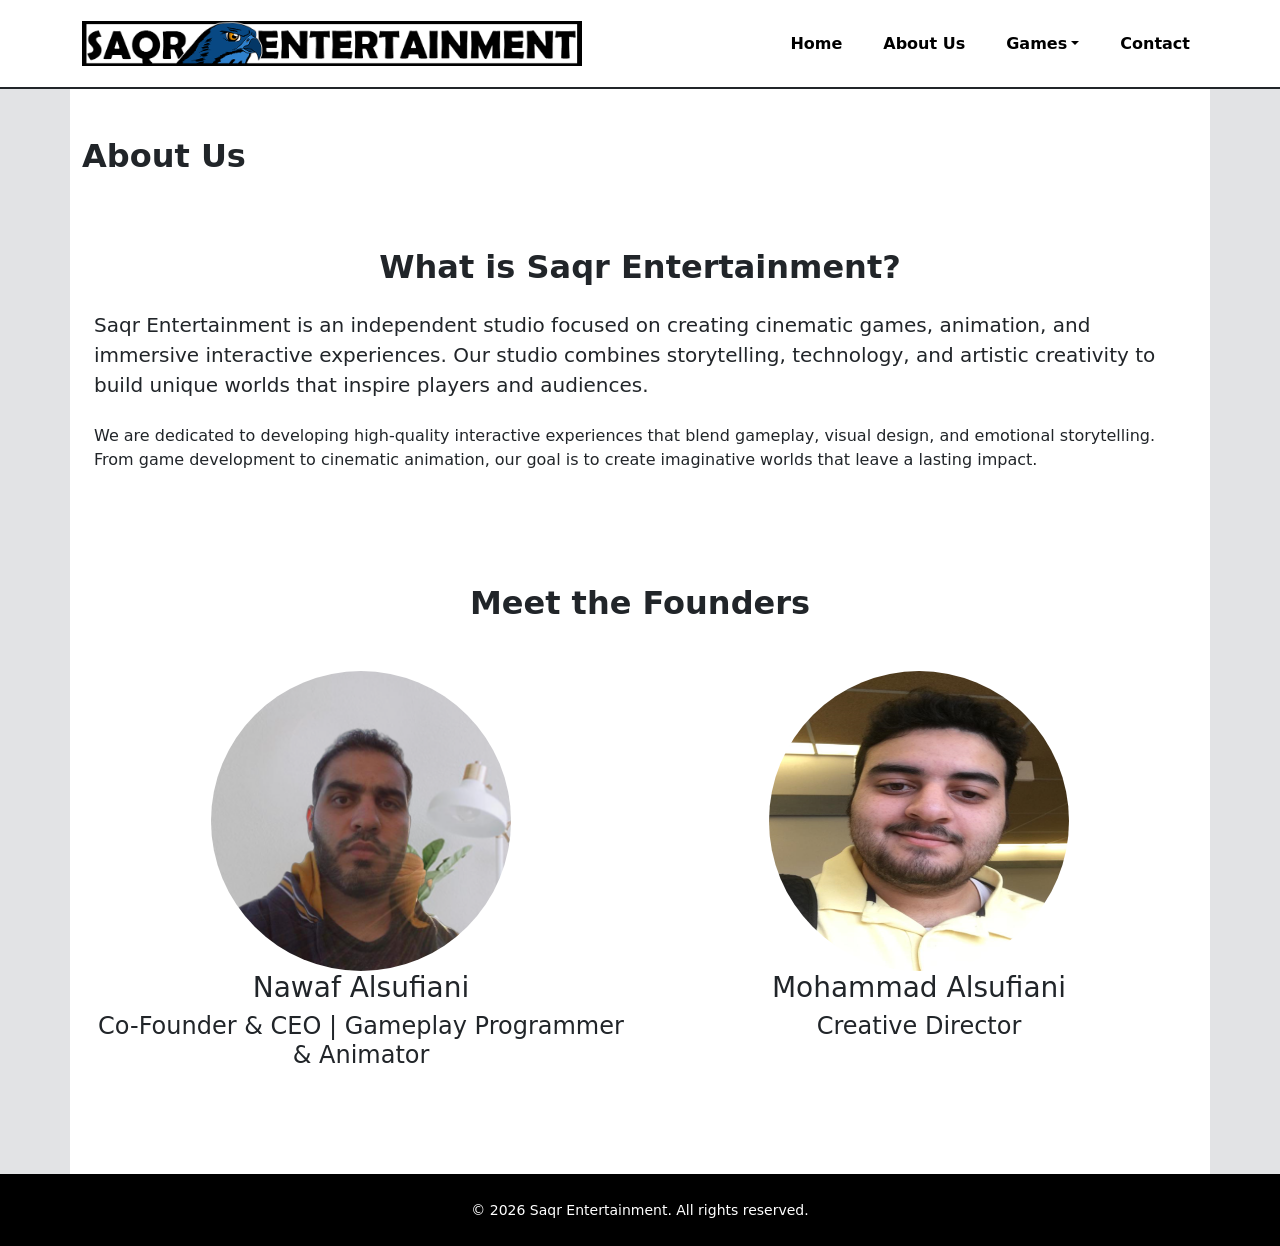
==== about.html @ d85c9a60 "bdfs" ====
<!DOCTYPE html>
<html lang="en">
<head>
   <title>Saqr Entertainment</title>
  <meta charset="utf-8">
  <meta name="viewport" content="width=device-width, initial-scale=1">

  <link href="src/bootstrap.css" rel="stylesheet">
  
  <link href="src/style.css" rel="stylesheet" >


<script src="src/jquery.js"></script>

<script src="src/bootstrap5.js"></script>

</head>

<!--  Body -->
<body class="bg-secondary-subtle">

<!--  header -->


 <div id="header"></div>



<div id="content" style="display:none;">
    <!-- page content -->


<!--  main -->
<main>

 
<section class="container bg-white py-5 ">

    <h2 class="fw-bold mb-4">
        About Us
    </h2>



<section class="container bg-white py-5 ">

    <h2 class="fw-bold mb-4 text-center">
        What is Saqr Entertainment?
    </h2>

    <p class="lead">
        Saqr Entertainment is an independent studio focused on
        creating cinematic games, animation, and immersive interactive
        experiences. Our studio combines storytelling, technology,
        and artistic creativity to build unique worlds that inspire
        players and audiences.
    </p>

    <p class="mt-4">
        We are dedicated to developing high-quality interactive
        experiences that blend gameplay, visual design, and emotional
        storytelling. From game development to cinematic animation,
        our goal is to create imaginative worlds that leave a lasting
        impact.
    </p>

</section>


<section class="container bg-white py-5 ">

    <h2 class="fw-bold mb-5 text-center">
        Meet the Founders
    </h2>

    <div class="row">


        <div class="col-md-6 text-center">
		<img src="images/nawafAlsufiani.png" class="rounded-circle" alt="Cinque Terre" width="300" height="300"> 
            <h3>Nawaf Alsufiani</h3>

            <h4>Co-Founder & CEO | Gameplay Programmer & Animator
            </h4>
        </div>

        
		
		<div class="col-md-6 text-center">
		<img src="images/mohammad.PNG" class="rounded-circle" alt="Cinque Terre" width="300" height="300"> 
            <h3>Mohammad Alsufiani</h3>

            <h4>
               Creative Director
			   </h4>
        </div>

    </div>

</section>



</section>
	
  </section>

</main>

</div>
<!--  footer -->
<div id="footer"></div>


<script>
$(document).ready(function () {

    $("#header").load("header.html", function () {

        $("#footer").load("footer.html", function () {

            $("#content").show();

        });

    });

});
</script>

</body>


</html>
---- src/style.css ----
/* Navigation Links */
.nav-link {
    color: black;
    font-weight: bold;
    margin-left: 25px;
    padding: 8px 12px;
    border-radius: 5px;
    transition: 0.3s;
}

/* Hover and Focus */
.nav-link:hover,
.nav-link:focus {
    color: white !important;
    background-color: black;
    outline: none;
}

/* Current Page */
.nav-link.active {
    color: white !important;
    background-color: black;
}

/* Remove Bootstrap Blue Outline */
.navbar-toggler:focus {
    box-shadow: none;
}
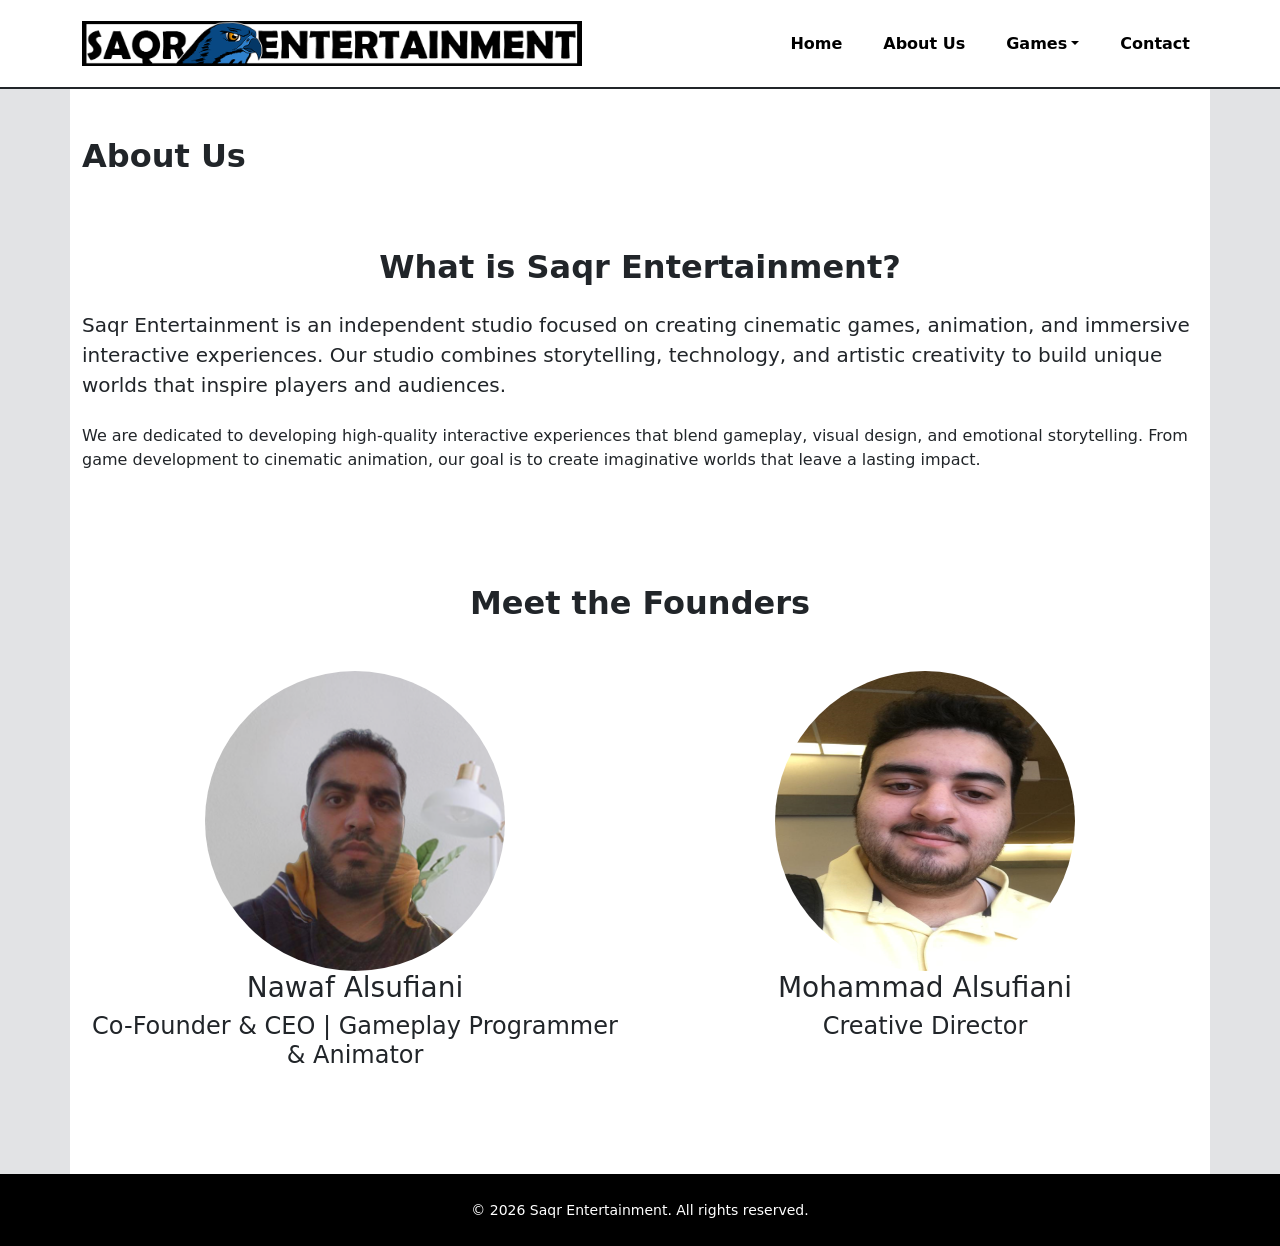
==== commit b1490792: "hrtds" ====
--- a/about.html
+++ b/about.html
@@ -1,134 +1,98 @@
 <!DOCTYPE html>
 <html lang="en">
 <head>
-   <title>Saqr Entertainment</title>
-  <meta charset="utf-8">
-  <meta name="viewport" content="width=device-width, initial-scale=1">
+    <title>Saqr Entertainment</title>
+    <meta charset="utf-8">
+    <meta name="viewport" content="width=device-width, initial-scale=1">
 
-  <link href="src/bootstrap.css" rel="stylesheet">
-  
-  <link href="src/style.css" rel="stylesheet" >
+    <link href="src/bootstrap.css" rel="stylesheet">
+    <link href="src/style.css" rel="stylesheet">
 
-
-<script src="src/jquery.js"></script>
-
-<script src="src/bootstrap5.js"></script>
-
+    <script src="src/jquery.js"></script>
+    <script src="src/bootstrap5.js"></script>
 </head>
 
-<!--  Body -->
 <body class="bg-secondary-subtle">
 
-<!--  header -->
+    <div id="header"></div>
 
+    <div id="content" style="display:none;">
 
- <div id="header"></div>
+        <main>
 
+            <section class="container bg-white py-5">
 
+                <h2 class="fw-bold mb-4">About Us</h2>
 
-<div id="content" style="display:none;">
-    <!-- page content -->
+                <div class="py-5">
+                    <h2 class="fw-bold mb-4 text-center">
+                        What is Saqr Entertainment?
+                    </h2>
 
+                    <p class="lead">
+                        Saqr Entertainment is an independent studio focused on
+                        creating cinematic games, animation, and immersive interactive
+                        experiences. Our studio combines storytelling, technology,
+                        and artistic creativity to build unique worlds that inspire
+                        players and audiences.
+                    </p>
 
-<!--  main -->
-<main>
+                    <p class="mt-4">
+                        We are dedicated to developing high-quality interactive
+                        experiences that blend gameplay, visual design, and emotional
+                        storytelling. From game development to cinematic animation,
+                        our goal is to create imaginative worlds that leave a lasting
+                        impact.
+                    </p>
+                </div>
 
- 
-<section class="container bg-white py-5 ">
+                <div class="py-5">
+                    <h2 class="fw-bold mb-5 text-center">
+                        Meet the Founders
+                    </h2>
 
-    <h2 class="fw-bold mb-4">
-        About Us
-    </h2>
+                    <div class="row">
+                        <div class="col-md-6 text-center">
+                            <img src="images/nawafAlsufiani.png"
+                                 class="rounded-circle"
+                                 alt="Nawaf Alsufiani"
+                                 width="300"
+                                 height="300">
 
+                            <h3>Nawaf Alsufiani</h3>
+                            <h4>Co-Founder & CEO | Gameplay Programmer & Animator</h4>
+                        </div>
 
+                        <div class="col-md-6 text-center">
+                            <img src="images/mohammad.PNG"
+                                 class="rounded-circle"
+                                 alt="Mohammad Alsufiani"
+                                 width="300"
+                                 height="300">
 
-<section class="container bg-white py-5 ">
+                            <h3>Mohammad Alsufiani</h3>
+                            <h4>Creative Director</h4>
+                        </div>
+                    </div>
+                </div>
 
-    <h2 class="fw-bold mb-4 text-center">
-        What is Saqr Entertainment?
-    </h2>
+            </section>
 
-    <p class="lead">
-        Saqr Entertainment is an independent studio focused on
-        creating cinematic games, animation, and immersive interactive
-        experiences. Our studio combines storytelling, technology,
-        and artistic creativity to build unique worlds that inspire
-        players and audiences.
-    </p>
-
-    <p class="mt-4">
-        We are dedicated to developing high-quality interactive
-        experiences that blend gameplay, visual design, and emotional
-        storytelling. From game development to cinematic animation,
-        our goal is to create imaginative worlds that leave a lasting
-        impact.
-    </p>
-
-</section>
-
-
-<section class="container bg-white py-5 ">
-
-    <h2 class="fw-bold mb-5 text-center">
-        Meet the Founders
-    </h2>
-
-    <div class="row">
-
-
-        <div class="col-md-6 text-center">
-		<img src="images/nawafAlsufiani.png" class="rounded-circle" alt="Cinque Terre" width="300" height="300"> 
-            <h3>Nawaf Alsufiani</h3>
-
-            <h4>Co-Founder & CEO | Gameplay Programmer & Animator
-            </h4>
-        </div>
-
-        
-		
-		<div class="col-md-6 text-center">
-		<img src="images/mohammad.PNG" class="rounded-circle" alt="Cinque Terre" width="300" height="300"> 
-            <h3>Mohammad Alsufiani</h3>
-
-            <h4>
-               Creative Director
-			   </h4>
-        </div>
+        </main>
 
     </div>
 
-</section>
+    <div id="footer"></div>
 
-
-
-</section>
-	
-  </section>
-
-</main>
-
-</div>
-<!--  footer -->
-<div id="footer"></div>
-
-
-<script>
-$(document).ready(function () {
-
-    $("#header").load("header.html", function () {
-
-        $("#footer").load("footer.html", function () {
-
-            $("#content").show();
-
+    <script>
+    $(document).ready(function () {
+        $("#header").load("header.html", function () {
+            $("#footer").load("footer.html", function () {
+                $("#content").show();
+            });
         });
-
     });
-
-});
-</script>
+    </script>
 
 </body>
-
-
 </html>
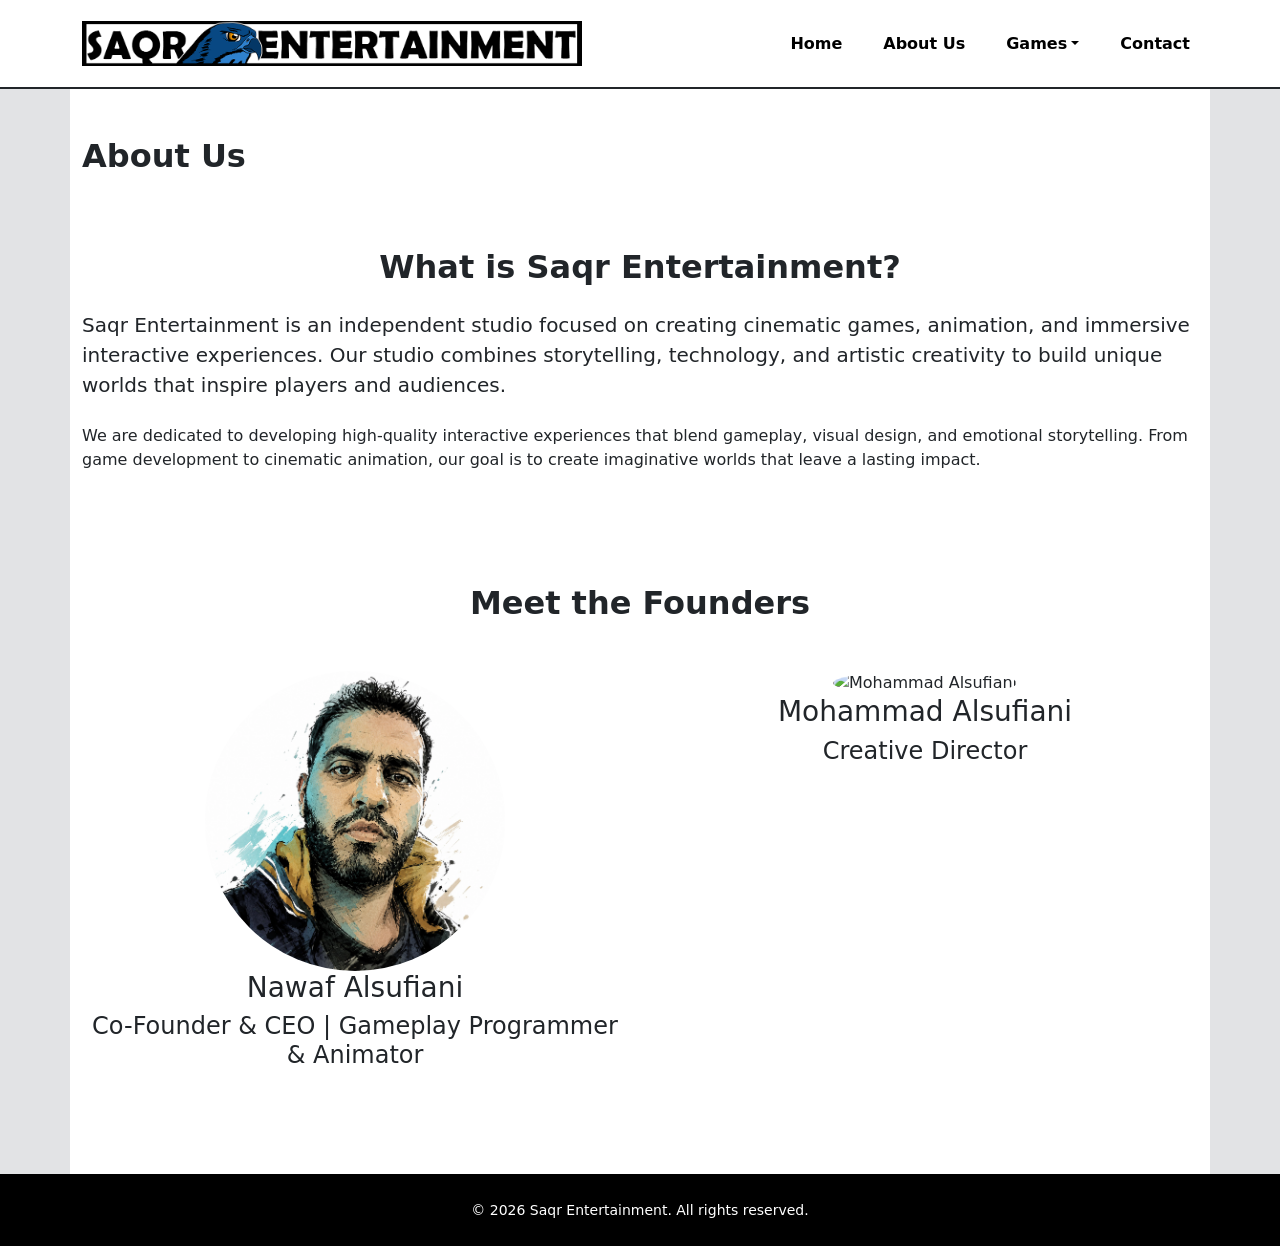
==== commit e78c2221: "jgf" ====
--- a/about.html
+++ b/about.html
@@ -53,7 +53,7 @@
 
                     <div class="row">
                         <div class="col-md-6 text-center">
-                            <img src="images/nawafAlsufiani.png"
+                            <img src="images/nawafAlsufianiProfile.png"
                                  class="rounded-circle"
                                  alt="Nawaf Alsufiani"
                                  width="300"
@@ -61,10 +61,12 @@
 
                             <h3>Nawaf Alsufiani</h3>
                             <h4>Co-Founder & CEO | Gameplay Programmer & Animator</h4>
+							
+							
                         </div>
 
                         <div class="col-md-6 text-center">
-                            <img src="images/mohammad.PNG"
+                            <img src="images/mohammadProfile.PNG"
                                  class="rounded-circle"
                                  alt="Mohammad Alsufiani"
                                  width="300"
@@ -72,6 +74,8 @@
 
                             <h3>Mohammad Alsufiani</h3>
                             <h4>Creative Director</h4>
+							
+							
                         </div>
                     </div>
                 </div>
@@ -84,15 +88,19 @@
 
     <div id="footer"></div>
 
-    <script>
-    $(document).ready(function () {
-        $("#header").load("header.html", function () {
-            $("#footer").load("footer.html", function () {
-                $("#content").show();
-            });
-        });
+ <script>
+$(function () {
+
+    $("#header").load("header.html", function () {
+
+        $("#content").show();
+
     });
-    </script>
+
+    $("#footer").load("footer.html");
+
+});
+</script>
 
 </body>
 </html>
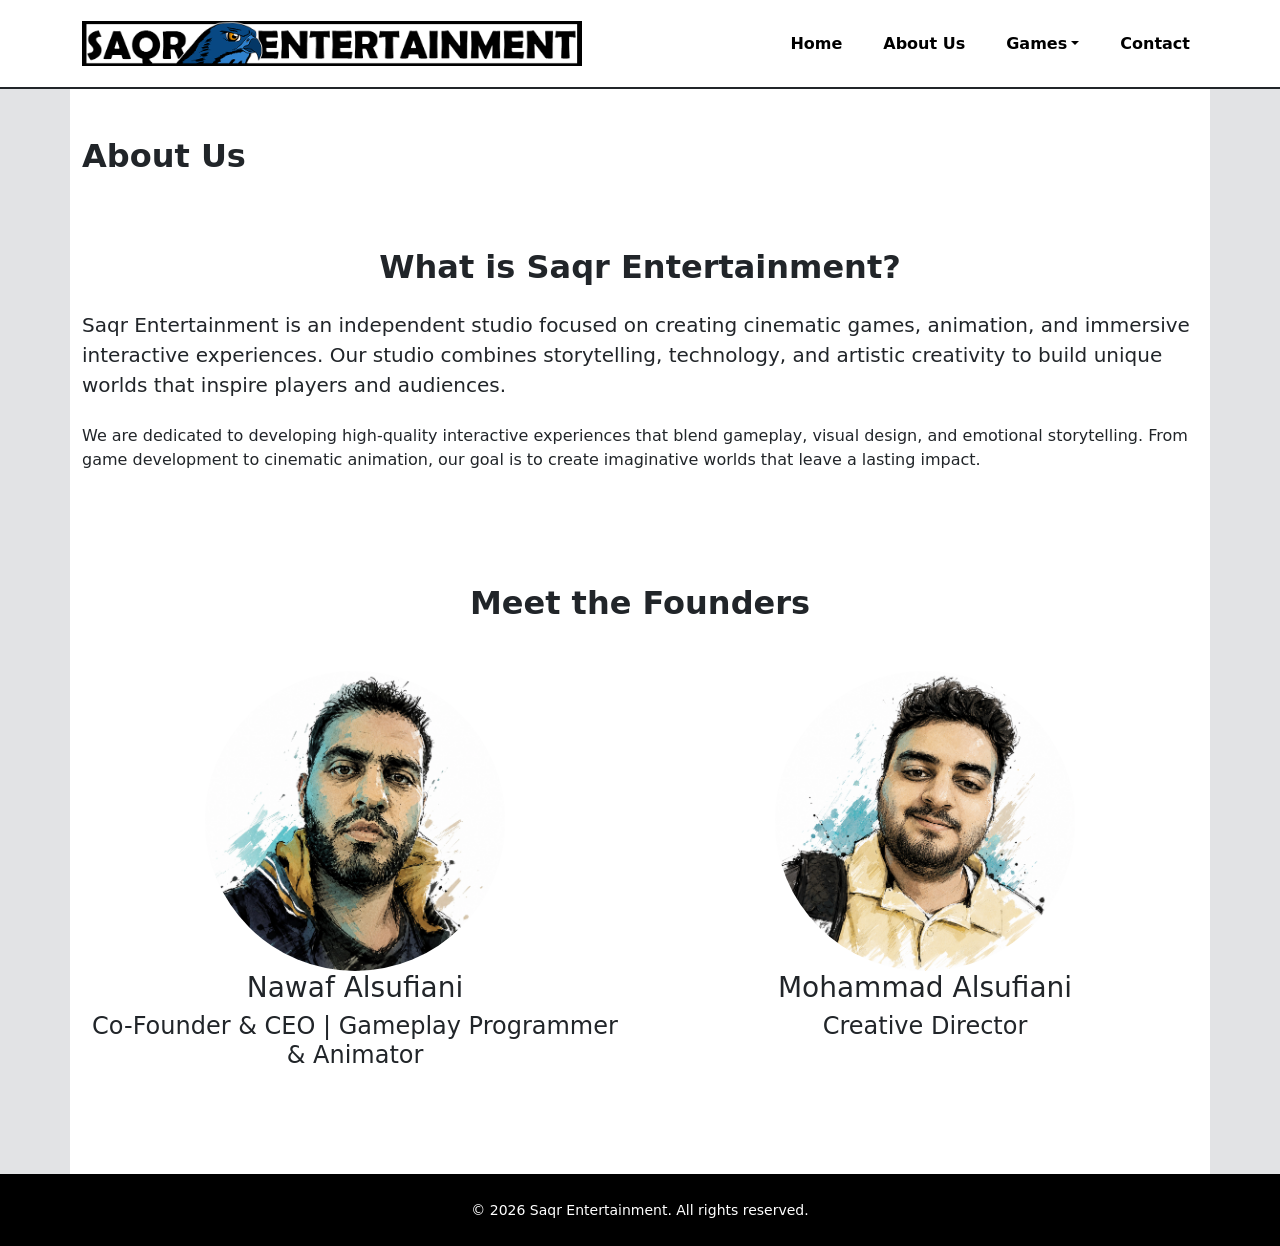
==== commit 8fe64a88: "Update about.html" ====
--- a/about.html
+++ b/about.html
@@ -66,7 +66,7 @@
                         </div>
 
                         <div class="col-md-6 text-center">
-                            <img src="images/mohammadProfile.PNG"
+                            <img src="images/mohammadProfile.png"
                                  class="rounded-circle"
                                  alt="Mohammad Alsufiani"
                                  width="300"
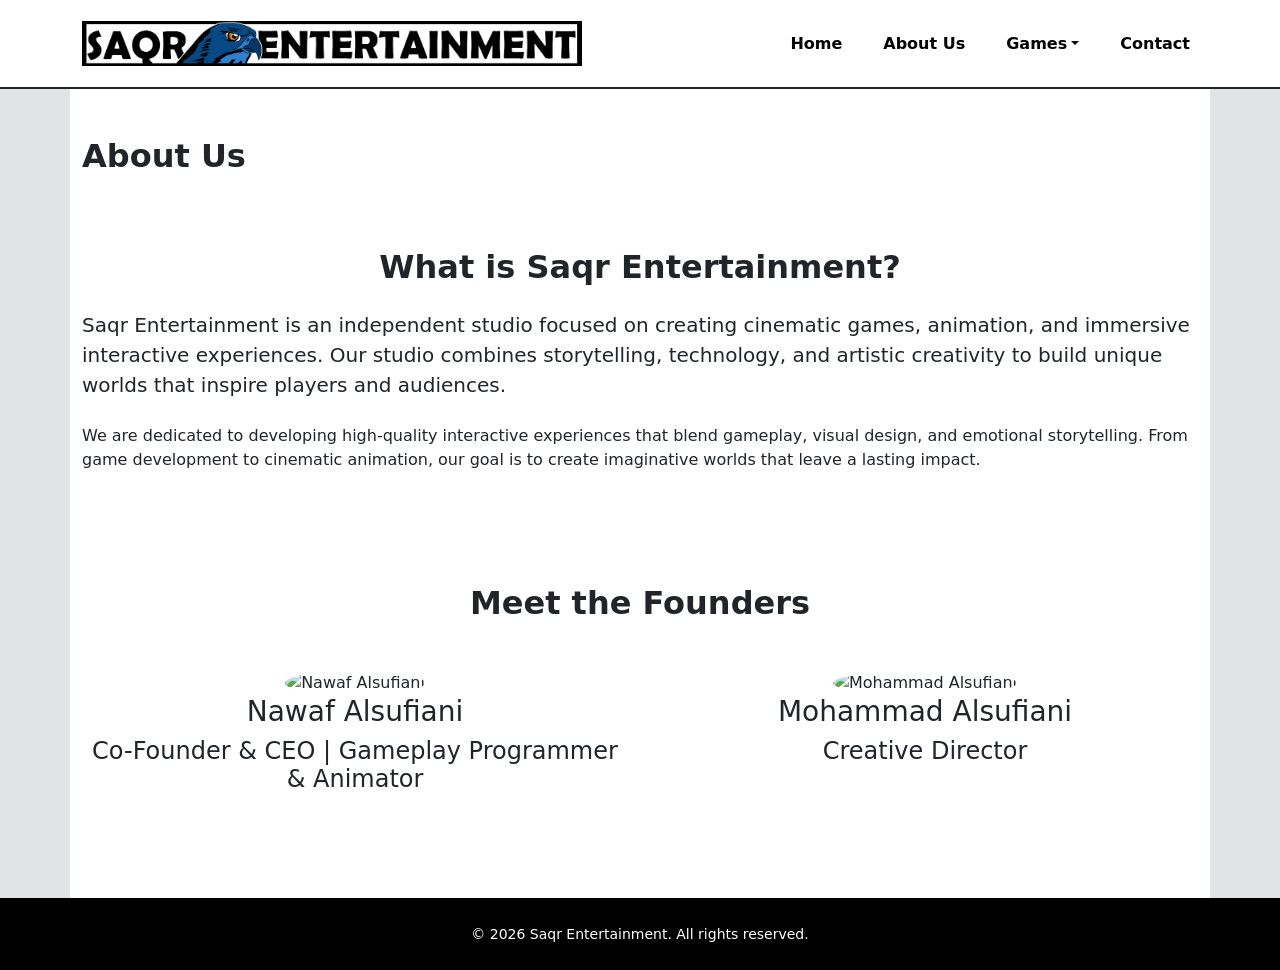
==== commit 0d248b81: "jhk" ====
--- a/about.html
+++ b/about.html
@@ -53,7 +53,7 @@
 
                     <div class="row">
                         <div class="col-md-6 text-center">
-                            <img src="images/nawafAlsufianiProfile.png"
+                            <img src="images/nawafAlsufianiProfile.PNG"
                                  class="rounded-circle"
                                  alt="Nawaf Alsufiani"
                                  width="300"
@@ -66,7 +66,7 @@
                         </div>
 
                         <div class="col-md-6 text-center">
-                            <img src="images/mohammadProfile.png"
+                            <img src="images/mohammadProfile.PNG"
                                  class="rounded-circle"
                                  alt="Mohammad Alsufiani"
                                  width="300"
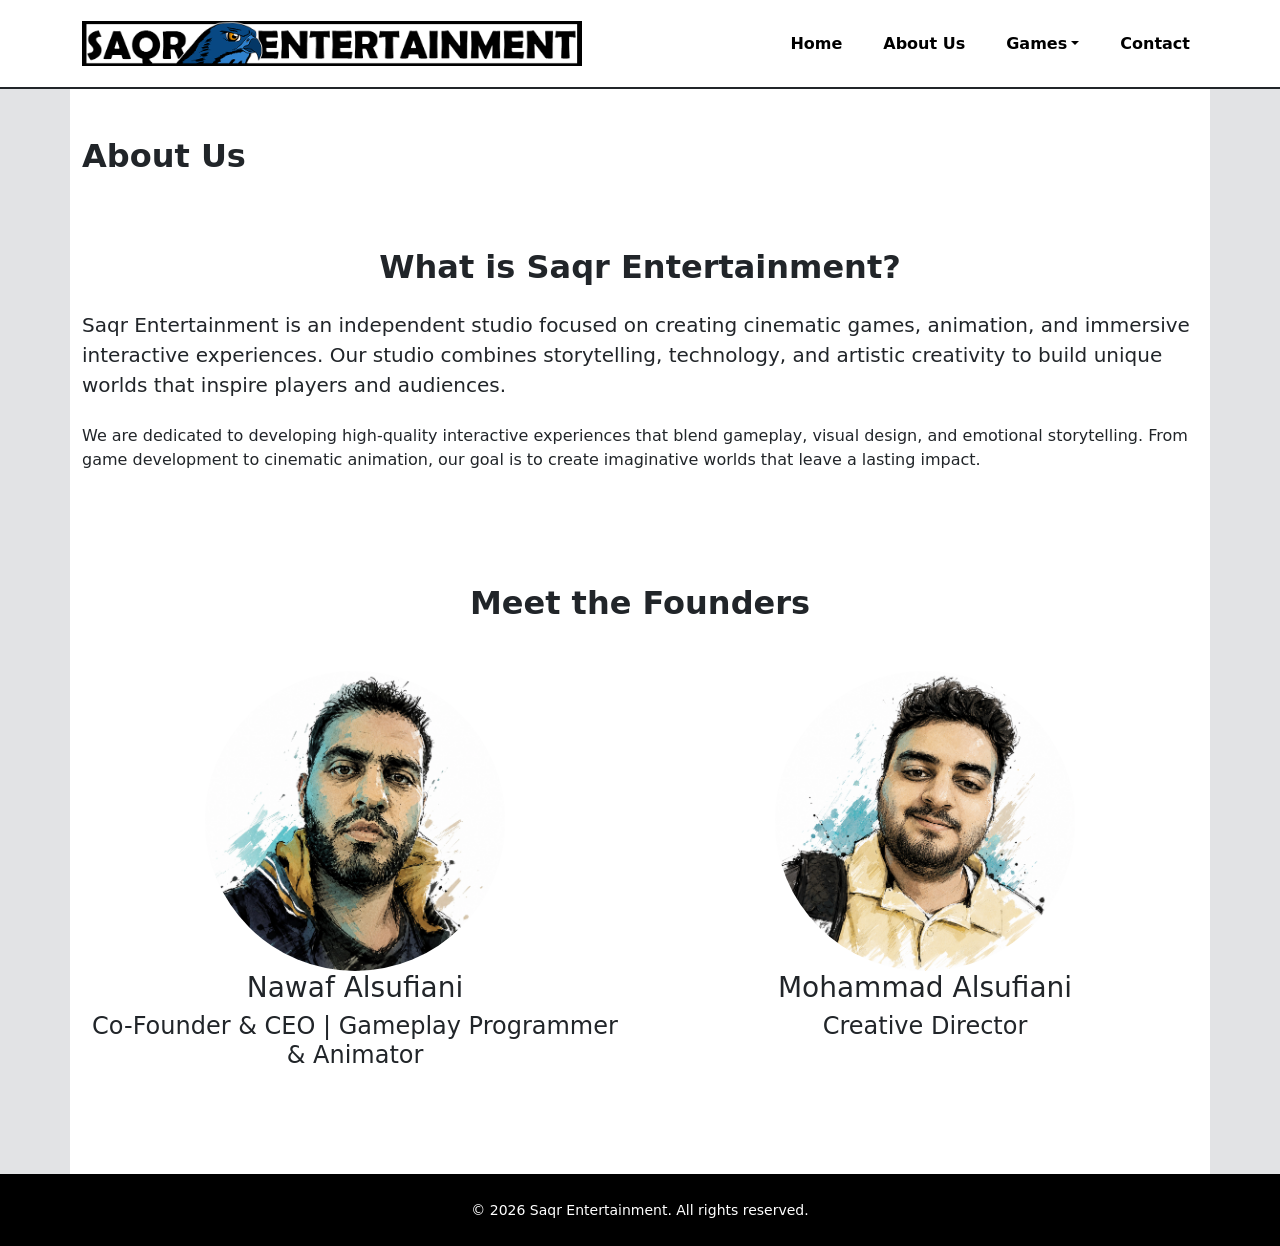
==== commit 7849f024: "Update about.html" ====
--- a/about.html
+++ b/about.html
@@ -53,11 +53,7 @@
 
                     <div class="row">
                         <div class="col-md-6 text-center">
-                            <img src="images/nawafAlsufianiProfile.PNG"
-                                 class="rounded-circle"
-                                 alt="Nawaf Alsufiani"
-                                 width="300"
-                                 height="300">
+                            <img src="images/nawafAlsufianiProfile.png" class="rounded-circle" alt="Nawaf Alsufiani" width="300" height="300">
 
                             <h3>Nawaf Alsufiani</h3>
                             <h4>Co-Founder & CEO | Gameplay Programmer & Animator</h4>
@@ -65,17 +61,12 @@
 							
                         </div>
 
-                        <div class="col-md-6 text-center">
-                            <img src="images/mohammadProfile.PNG"
-                                 class="rounded-circle"
-                                 alt="Mohammad Alsufiani"
-                                 width="300"
-                                 height="300">
-
+					 <div class="col-md-6 text-center">
+                       <img src="images/mohammadProfile.png"class="rounded-circle"alt="Mohammad Alsufiani"  width="300" height="300">
                             <h3>Mohammad Alsufiani</h3>
                             <h4>Creative Director</h4>
 							
-							
+							</div>
                         </div>
                     </div>
                 </div>
